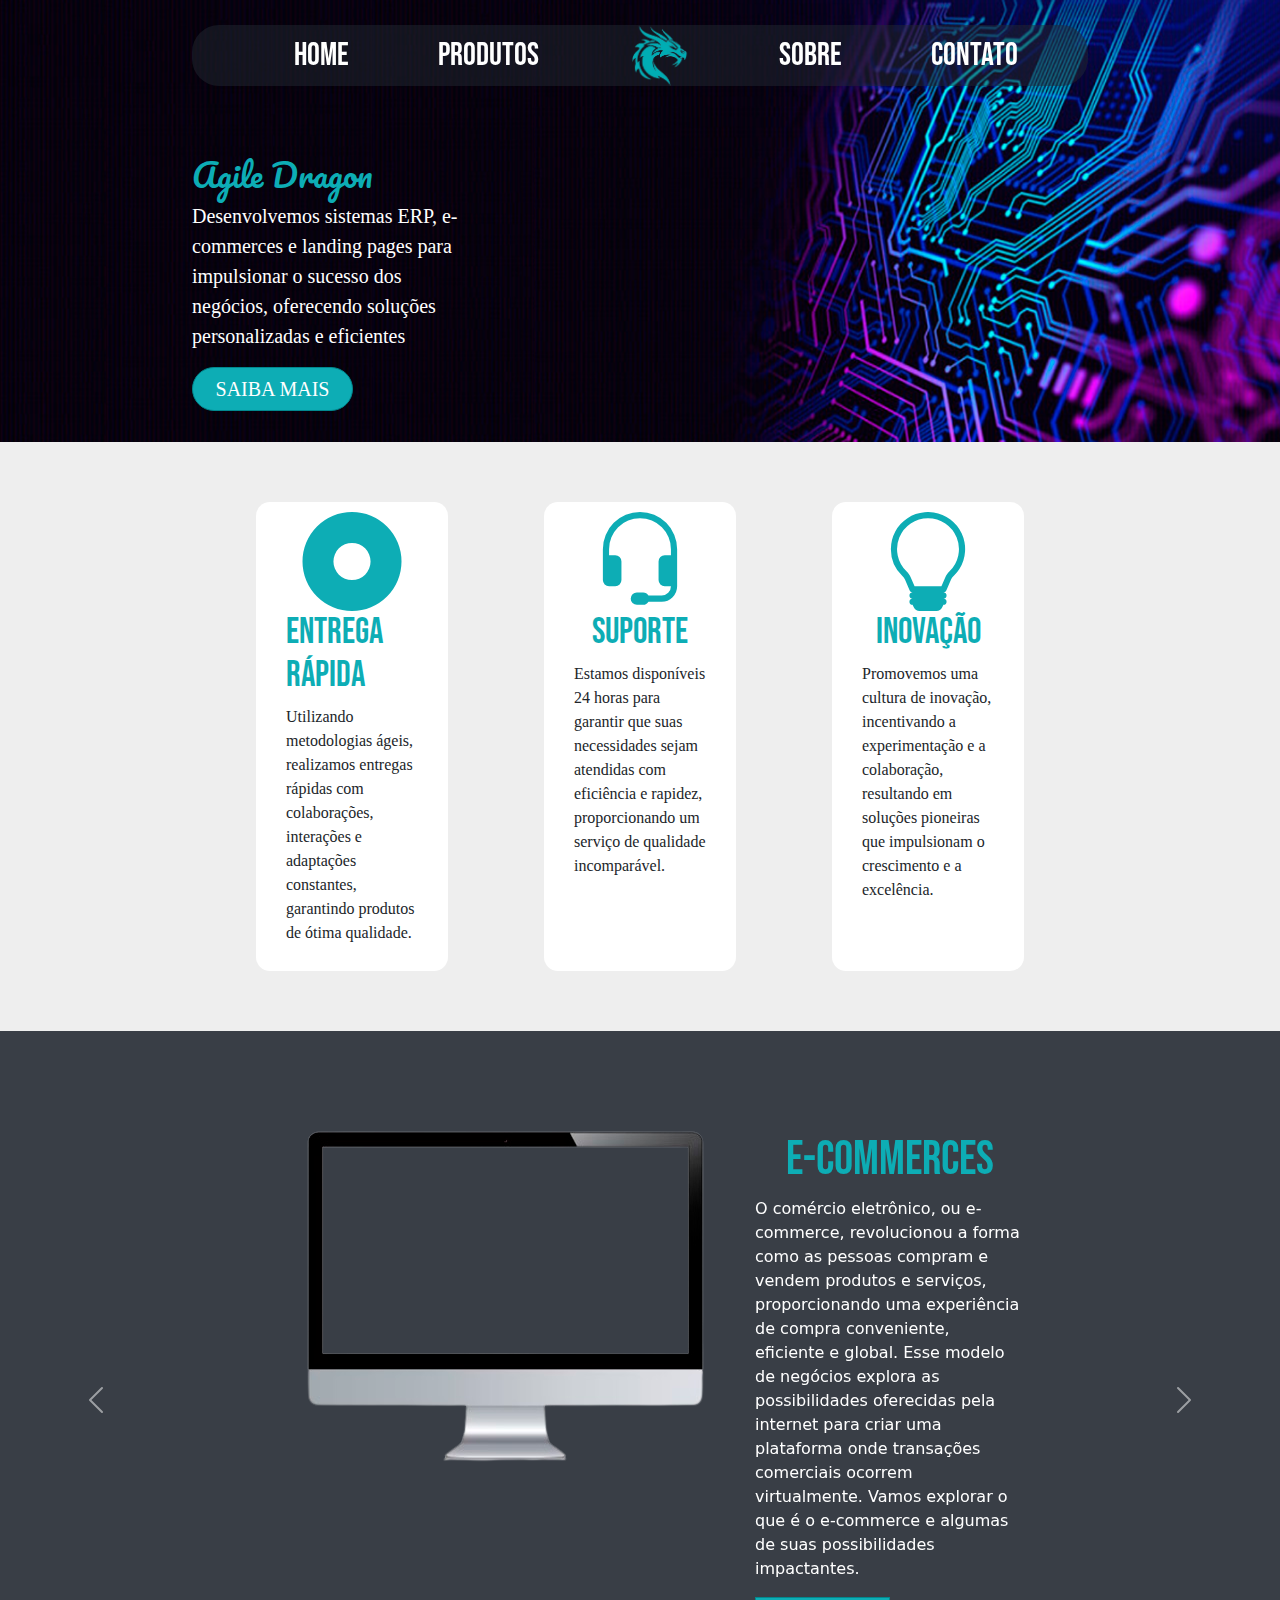
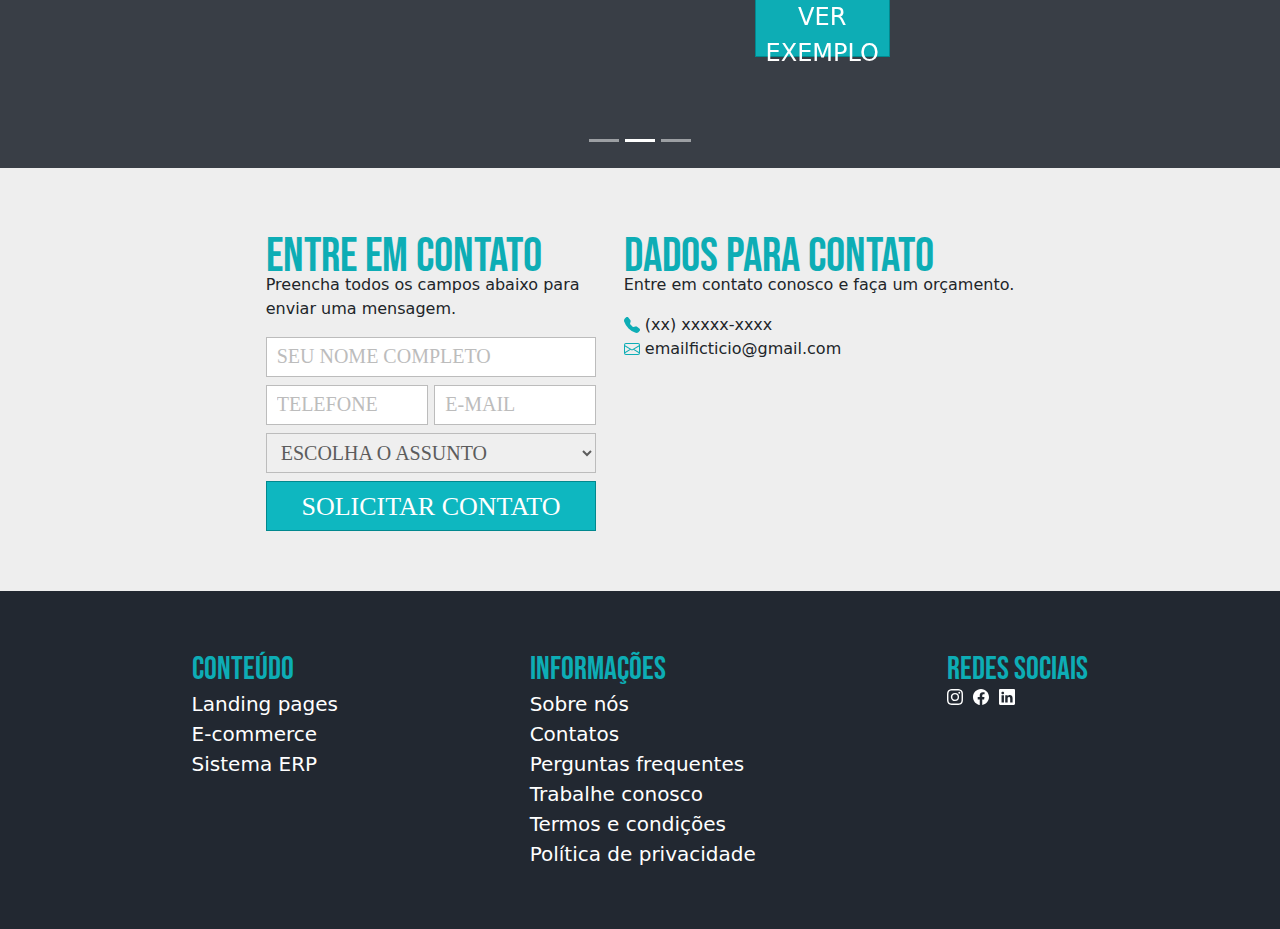
==== index.html @ b4a44581 "Update and rename index.php to index.html" ====
<!DOCTYPE html>
<html lang="en">
<head>
    <meta charset="UTF-8">
    <meta name="viewport" content="width=device-width, initial-scale=1.0">
    <meta http-equiv="X-UA-Compatible" content="ie=edge">
    <title>Agile Dragon</title>
    <link href="https://cdn.jsdelivr.net/npm/bootstrap@5.3.3/dist/css/bootstrap.min.css" rel="stylesheet" integrity="sha384-QWTKZyjpPEjISv5WaRU9OFeRpok6YctnYmDr5pNlyT2bRjXh0JMhjY6hW+ALEwIH" crossorigin="anonymous">
    <script src="https://cdn.jsdelivr.net/npm/bootstrap@5.3.3/dist/js/bootstrap.bundle.min.js" integrity="sha384-YvpcrYf0tY3lHB60NNkmXc5s9fDVZLESaAA55NDzOxhy9GkcIdslK1eN7N6jIeHz" crossorigin="anonymous"></script>
    <link href="indexStyle.css" rel="stylesheet">
    <link rel="icon" href="Images/MiniLogo.png" type="image/png">
    
</head>
<body style="background-color: #393E46">

    <section>
            <nav class="nav" id="navbar">
                <div class="menu_topo">
                    <ul>
                        <li class="menu" onclick="scrollToMiddle('section1')">HOME</li>
                        <li class="menu"  onclick="scrollToMiddle('section2')">PRODUTOS</li>
                        <li><img src="Images/MiniLogo.png" width="61px" height="61px"></li>
                        <li class="menu" onclick="scrollToMiddle('section3')">SOBRE</li>
                        <li class="menu" onclick="scrollToMiddle('section4')">CONTATO</li>
                    </ul>
                </div>
            </nav>

          
            <div class="banner-container" id="section1">
                <img src="Images/img_topo.png" width="100%">
                
                <div class="banner_esquerda">
                    <div class="position">
                        <header>
                            <h2>Agile Dragon</h2>
                            <p>Desenvolvemos sistemas ERP, e-commerces e landing pages para impulsionar o sucesso dos negócios, oferecendo soluções personalizadas e eficientes</p>
                            <button>SAIBA MAIS</button>
                        </header>
                    </div>
                </div>
            </div>  
    </section>

    <section class="meio_caracteristicas" id="section3">
        <div class="position_caracteristicas">
            <div style="animation: slideRIGHT 1s ease-out;">
                <svg xmlns="http://www.w3.org/2000/svg" width="104" height="99" fill="#0DADB5" class="bi bi-record-circle-fill" viewBox="0 0 16 16" id="icone1">
                    <path d="M16 8A8 8 0 1 1 0 8a8 8 0 0 1 16 0m-8 3a3 3 0 1 0 0-6 3 3 0 0 0 0 6"/>
                </svg>
                <h2>Entrega Rápida</h2>
                <p>Utilizando metodologias ágeis, realizamos entregas rápidas com colaborações, interações e adaptações constantes, garantindo produtos de ótima qualidade.</p>
            </div>
            <div style="animation: slideMID 1s ease-out;">
                <svg xmlns="http://www.w3.org/2000/svg" width="104" height="99" fill="#0DADB5" class="bi bi-headset" viewBox="0 0 16 16" id="icone2">
                    <path d="M8 1a5 5 0 0 0-5 5v1h1a1 1 0 0 1 1 1v3a1 1 0 0 1-1 1H3a1 1 0 0 1-1-1V6a6 6 0 1 1 12 0v6a2.5 2.5 0 0 1-2.5 2.5H9.366a1 1 0 0 1-.866.5h-1a1 1 0 1 1 0-2h1a1 1 0 0 1 .866.5H11.5A1.5 1.5 0 0 0 13 12h-1a1 1 0 0 1-1-1V8a1 1 0 0 1 1-1h1V6a5 5 0 0 0-5-5"/>
                  </svg>
                <h2>suporte</h2>
                <p>Estamos disponíveis 24 horas para garantir que suas necessidades sejam atendidas com eficiência e rapidez, proporcionando um serviço de qualidade incomparável.</p>
            </div>
            <div style="animation: slideLEFT 1s ease-out;">
                <svg xmlns="http://www.w3.org/2000/svg" width="104" height="99" fill="#0DADB5" class="bi bi-lightbulb" viewBox="0 0 16 16" id="icone3">
                    <path d="M2 6a6 6 0 1 1 10.174 4.31c-.203.196-.359.4-.453.619l-.762 1.769A.5.5 0 0 1 10.5 13a.5.5 0 0 1 0 1 .5.5 0 0 1 0 1l-.224.447a1 1 0 0 1-.894.553H6.618a1 1 0 0 1-.894-.553L5.5 15a.5.5 0 0 1 0-1 .5.5 0 0 1 0-1 .5.5 0 0 1-.46-.302l-.761-1.77a2 2 0 0 0-.453-.618A5.98 5.98 0 0 1 2 6m6-5a5 5 0 0 0-3.479 8.592c.263.254.514.564.676.941L5.83 12h4.342l.632-1.467c.162-.377.413-.687.676-.941A5 5 0 0 0 8 1"/>
                  </svg>
                <h2>INOVAÇÃO</h2>
                <p>Promovemos uma cultura de inovação, incentivando a experimentação e a colaboração, resultando em soluções pioneiras que impulsionam o crescimento e a excelência.</p>
            </div>
        </div>
    </section>

    <section class="carrosel" id="section2">
        <div id="carouselExampleIndicators" class="carousel slide">
            <div class="carousel-indicators">
              <button type="button" data-bs-target="#carouselExampleIndicators" data-bs-slide-to="0"  aria-current="true" aria-label="Slide 1"></button>
              <button type="button" data-bs-target="#carouselExampleIndicators" data-bs-slide-to="1" class="active" aria-label="Slide 2"></button>
              <button type="button" data-bs-target="#carouselExampleIndicators" data-bs-slide-to="2" aria-label="Slide 3"></button>
            </div>
            <div class="carousel-inner">
              <div class="carousel-item">
                <div class="controle_possitions_carrousel">
                    <div class="controlando_positons">
                        <div>
                            <img src="Images/computer_img.png">
                        </div>
                        <div>
                            <h2>SISTEMAS ERP</h2>
                            <P>O comércio eletrônico, ou e-commerce, revolucionou a forma como as pessoas compram e vendem produtos e serviços, proporcionando uma experiência de compra conveniente, eficiente e global. Esse modelo de negócios explora as possibilidades oferecidas pela internet para criar uma plataforma onde transações comerciais ocorrem virtualmente. Vamos explorar o que é o e-commerce e algumas de suas possibilidades impactantes.</P>
                            <button>VER EXEMPLO</button>
                        </div>
                    </div>
                </div>
              </div>
              <div class="carousel-item active">
                <div class="controle_possitions_carrousel">
                    <div class="controlando_positons">
                        <div>
                            <img src="Images/computer_img.png">
                        </div>
                        <div>
                            <h2>E-COMMERCES</h2>
                            <P>O comércio eletrônico, ou e-commerce, revolucionou a forma como as pessoas compram e vendem produtos e serviços, proporcionando uma experiência de compra conveniente, eficiente e global. Esse modelo de negócios explora as possibilidades oferecidas pela internet para criar uma plataforma onde transações comerciais ocorrem virtualmente. Vamos explorar o que é o e-commerce e algumas de suas possibilidades impactantes.</P>
                            <button>VER EXEMPLO</button>
                        </div>
                    </div>
                </div>
              </div>
              <div class="carousel-item">
                <div class="controle_possitions_carrousel">
                    <div class="controlando_positons">
                        <div>
                            <img src="Images/computer_img.png">
                        </div>
                        <div>
                            <h2>LANDING PAGES</h2>
                            <P>O comércio eletrônico, ou e-commerce, revolucionou a forma como as pessoas compram e vendem produtos e serviços, proporcionando uma experiência de compra conveniente, eficiente e global. Esse modelo de negócios explora as possibilidades oferecidas pela internet para criar uma plataforma onde transações comerciais ocorrem virtualmente. Vamos explorar o que é o e-commerce e algumas de suas possibilidades impactantes.</P>
                            <button>VER EXEMPLO</button>
                        </div>
                    </div>
                </div>
              </div>
            </div>
            <button class="carousel-control-prev" type="button" data-bs-target="#carouselExampleIndicators" data-bs-slide="prev">
              <span class="carousel-control-prev-icon" aria-hidden="true"></span>
              <span class="visually-hidden">Previous</span>
            </button>
            <button class="carousel-control-next" type="button" data-bs-target="#carouselExampleIndicators" data-bs-slide="next">
              <span class="carousel-control-next-icon" aria-hidden="true"></span>
              <span class="visually-hidden">Next</span>
            </button>
          </div>
    </section>

    <section class="dados_contatos">
        <div class="entre_em_contato">
            <h2>ENTRE EM CONTATO</h2>
            <p>Preencha todos os campos abaixo para enviar uma mensagem.</p>

            <form>
                <input placeholder="SEU NOME COMPLETO" class="input_nome_completo">
                <div>
                    <input placeholder="TELEFONE">
                    <input placeholder="E-MAIL">
                </div>
                <select>
                    <option selected>ESCOLHA O ASSUNTO</option>
                    <option>SISTEMA ERP</option>
                    <option>E-COMMERCE</option>
                    <option>LANDING PAGE</option>
                    <option>OUTROS...</option>
                </select>

                <button type="submit">SOLICITAR CONTATO</button>
            </form>
        </div>

        <div class="dados_para_contato">
                <h2>DADOS PARA CONTATO</h2>
                <p>Entre em contato conosco e faça um orçamento.</p>
                <p><svg xmlns="http://www.w3.org/2000/svg" width="16" height="16" fill="#0DADB5" class="bi bi-telephone-fill" viewBox="0 0 16 16">
                    <path fill-rule="evenodd" d="M1.885.511a1.745 1.745 0 0 1 2.61.163L6.29 2.98c.329.423.445.974.315 1.494l-.547 2.19a.68.68 0 0 0 .178.643l2.457 2.457a.68.68 0 0 0 .644.178l2.189-.547a1.75 1.75 0 0 1 1.494.315l2.306 1.794c.829.645.905 1.87.163 2.611l-1.034 1.034c-.74.74-1.846 1.065-2.877.702a18.6 18.6 0 0 1-7.01-4.42 18.6 18.6 0 0 1-4.42-7.009c-.362-1.03-.037-2.137.703-2.877z"/>
                </svg> (xx) xxxxx-xxxx<br>
                <svg xmlns="http://www.w3.org/2000/svg" width="16" height="16" fill="#0DADB5" class="bi bi-envelope" viewBox="0 0 16 16">
                    <path d="M0 4a2 2 0 0 1 2-2h12a2 2 0 0 1 2 2v8a2 2 0 0 1-2 2H2a2 2 0 0 1-2-2zm2-1a1 1 0 0 0-1 1v.217l7 4.2 7-4.2V4a1 1 0 0 0-1-1zm13 2.383-4.708 2.825L15 11.105zm-.034 6.876-5.64-3.471L8 9.583l-1.326-.795-5.64 3.47A1 1 0 0 0 2 13h12a1 1 0 0 0 .966-.741M1 11.105l4.708-2.897L1 5.383z"/>
                </svg> emailficticio@gmail.com</p>
        </div>
    </section>

    <section class="final" id="section4">
        <div>
            <h2>CONTEÚDO</h2>
            <p>Landing pages</p>
            <p>E-commerce</p>
            <p>Sistema ERP</p>
        </div>
        <div>
            <h2>INFORMAÇÕES</h2>
            <p>Sobre nós</p>
            <p>Contatos</p>
            <p>Perguntas frequentes</p>
            <p>Trabalhe conosco</p>
            <p>Termos e condições</p>
            <p>Política de privacidade</p>
        </div>
        <div>
            <h2>REDES SOCIAIS</h2>

            <div>
                <svg xmlns="http://www.w3.org/2000/svg" width="16" height="16" fill="#fff" class="bi bi-instagram" viewBox="0 0 16 16" id="instagram">
                    <path d="M8 0C5.829 0 5.556.01 4.703.048 3.85.088 3.269.222 2.76.42a3.9 3.9 0 0 0-1.417.923A3.9 3.9 0 0 0 .42 2.76C.222 3.268.087 3.85.048 4.7.01 5.555 0 5.827 0 8.001c0 2.172.01 2.444.048 3.297.04.852.174 1.433.372 1.942.205.526.478.972.923 1.417.444.445.89.719 1.416.923.51.198 1.09.333 1.942.372C5.555 15.99 5.827 16 8 16s2.444-.01 3.298-.048c.851-.04 1.434-.174 1.943-.372a3.9 3.9 0 0 0 1.416-.923c.445-.445.718-.891.923-1.417.197-.509.332-1.09.372-1.942C15.99 10.445 16 10.173 16 8s-.01-2.445-.048-3.299c-.04-.851-.175-1.433-.372-1.941a3.9 3.9 0 0 0-.923-1.417A3.9 3.9 0 0 0 13.24.42c-.51-.198-1.092-.333-1.943-.372C10.443.01 10.172 0 7.998 0zm-.717 1.442h.718c2.136 0 2.389.007 3.232.046.78.035 1.204.166 1.486.275.373.145.64.319.92.599s.453.546.598.92c.11.281.24.705.275 1.485.039.843.047 1.096.047 3.231s-.008 2.389-.047 3.232c-.035.78-.166 1.203-.275 1.485a2.5 2.5 0 0 1-.599.919c-.28.28-.546.453-.92.598-.28.11-.704.24-1.485.276-.843.038-1.096.047-3.232.047s-2.39-.009-3.233-.047c-.78-.036-1.203-.166-1.485-.276a2.5 2.5 0 0 1-.92-.598 2.5 2.5 0 0 1-.6-.92c-.109-.281-.24-.705-.275-1.485-.038-.843-.046-1.096-.046-3.233s.008-2.388.046-3.231c.036-.78.166-1.204.276-1.486.145-.373.319-.64.599-.92s.546-.453.92-.598c.282-.11.705-.24 1.485-.276.738-.034 1.024-.044 2.515-.045zm4.988 1.328a.96.96 0 1 0 0 1.92.96.96 0 0 0 0-1.92m-4.27 1.122a4.109 4.109 0 1 0 0 8.217 4.109 4.109 0 0 0 0-8.217m0 1.441a2.667 2.667 0 1 1 0 5.334 2.667 2.667 0 0 1 0-5.334"/>
                </svg>
                <svg xmlns="http://www.w3.org/2000/svg" width="16" height="16" fill="#fff" class="bi bi-facebook" viewBox="0 0 16 16" id="facebook">
                    <path d="M16 8.049c0-4.446-3.582-8.05-8-8.05C3.58 0-.002 3.603-.002 8.05c0 4.017 2.926 7.347 6.75 7.951v-5.625h-2.03V8.05H6.75V6.275c0-2.017 1.195-3.131 3.022-3.131.876 0 1.791.157 1.791.157v1.98h-1.009c-.993 0-1.303.621-1.303 1.258v1.51h2.218l-.354 2.326H9.25V16c3.824-.604 6.75-3.934 6.75-7.951"/>
                </svg>
                <svg xmlns="http://www.w3.org/2000/svg" width="16" height="16" fill="#fff" class="bi bi-linkedin" viewBox="0 0 16 16" id="linkedin">
                    <path d="M0 1.146C0 .513.526 0 1.175 0h13.65C15.474 0 16 .513 16 1.146v13.708c0 .633-.526 1.146-1.175 1.146H1.175C.526 16 0 15.487 0 14.854zm4.943 12.248V6.169H2.542v7.225zm-1.2-8.212c.837 0 1.358-.554 1.358-1.248-.015-.709-.52-1.248-1.342-1.248S2.4 3.226 2.4 3.934c0 .694.521 1.248 1.327 1.248zm4.908 8.212V9.359c0-.216.016-.432.08-.586.173-.431.568-.878 1.232-.878.869 0 1.216.662 1.216 1.634v3.865h2.401V9.25c0-2.22-1.184-3.252-2.764-3.252-1.274 0-1.845.7-2.165 1.193v.025h-.016l.016-.025V6.169h-2.4c.03.678 0 7.225 0 7.225z"/>
                </svg>
            </div>
        </div>
    </section>

    
    <link rel="preconnect" href="https://fonts.googleapis.com">
    <link rel="preconnect" href="https://fonts.gstatic.com" crossorigin>
    <link href="https://fonts.googleapis.com/css2?family=Bebas+Neue&display=swap" rel="stylesheet">
    <link rel="preconnect" href="https://fonts.googleapis.com">
    <link rel="preconnect" href="https://fonts.gstatic.com" crossorigin>
    <link href="https://fonts.googleapis.com/css2?family=Bebas+Neue&family=Pacifico&display=swap" rel="stylesheet">
    <link rel="preconnect" href="https://fonts.googleapis.com">
    <link rel="preconnect" href="https://fonts.gstatic.com" crossorigin>
    <link href="https://fonts.googleapis.com/css2?family=Bebas+Neue&family=Old+Standard+TT:ital,wght@0,400;0,700;1,400&family=Pacifico&display=swap" rel="stylesheet">
</body>
</html>

<script>
     let prevScrollPos = window.pageYOffset;
    
 window.onscroll = function() {
    let currentScrollPos = window.pageYOffset;

    if (prevScrollPos > currentScrollPos) {
        
       document.getElementById("navbar").style.top = "0"; 
       console.log('teste1')
        
    } else {
        if (currentScrollPos > 0) {
       document.getElementById("navbar").style.top = "-100px"; 
        }
    }

    prevScrollPos = currentScrollPos;
};

function scrollToMiddle(sectionId) {
            const section = document.getElementById(sectionId);

            if (section) {
                const offsetTop = section.offsetTop;
                const windowHeight = window.innerHeight;
                const middlePosition = offsetTop - (windowHeight / 2) + (section.clientHeight / 2);

                window.scrollTo({
                    top: middlePosition,
                    behavior: "smooth"
                });

                // Adicione uma classe para destacar visualmente a seção selecionada
                section.classList.add('selected-section');

                // Remova a classe após algum tempo (opcional)
                setTimeout(() => {
                    section.classList.remove('selected-section');
                }, 2000);  // Remover após 2 segundos (ajuste conforme necessário)
            }
        }
</script>
---- indexStyle.css ----
.bebas-neue-regular {
    font-family: "Bebas Neue", sans-serif;
    font-weight: 400;
    font-style: normal;
  }

.pacifico-regular {
    font-family: "Pacifico", cursive;
    font-weight: 400;
    font-style: normal;
} 

.old-standard tt-regular {
    font-family: "Old Standard TT", serif;
    font-weight: 400;
    font-style: normal;
  }
  

  @keyframes slideMID {
    from {
        transform: translateY(-50%);
        opacity: 0;
    }
    to {
        transform: translateY(0);
        opacity: 1;
    }
}

@keyframes slideRIGHT {
    from {
        transform: translateX(-50%);
        opacity: 0;
    }
    to {
        transform: translateX(0);
        opacity: 1;
    }
}

@keyframes slideLEFT {
    from {
        transform: translateX(50%);
        opacity: 0;
    }
    to {
        transform: translateX(0);
        opacity: 1;
    }
}

body::-webkit-scrollbar {
    width: 12px; /* Largura da barra de rolagem */
}

body::-webkit-scrollbar-thumb {
    background-color: #00ADB5; /* Cor da "thumb" (a parte móvel da barra de rolagem) */
    border-radius: 6px; /* Borda arredondada da "thumb" */
}

body::-webkit-scrollbar-track {
    background-color: #393E46; /* Cor de fundo da barra de rolagem */
    border-radius: 6px; /* Borda arredondada da área da barra de rolagem */
}


.nav {
    display: flex;
    align-items: center;
    justify-content: center;
    width: 100%;
    position: fixed;
    margin-top: 25px;
    z-index: 9999;
    transition: top 0.3s;
    top: 0;

    & div{
        display: flex;
        justify-content: space-between;
        align-items: center;
        background-color: rgb(34, 40, 49, 0.5);
        border-radius: 27px;
        padding: 0px 70px;
        width: 70%;
    }


    & div ul {
        display: flex;
        gap: 1rem;
        list-style: none;
        justify-content: space-between;
        width: 100%;
        margin: 0;
    }


    & li {
        position: relative; /* Adicionando posição relativa ao li */
        color: #fff;
        display: grid;
        place-content: center;
        margin: 0;
        font-size: 32px;
        font-family: "Bebas Neue";
        cursor: pointer;
    }

    & a {
        text-decoration: none;
        color: #fff;
        height: 40px;
    }

    & .menu::before {
        content: "";
        position: absolute;
        width: 100%;
        height: 2px;
        background: #0DADB5;
        border-radius: 5px;
        transform: scaleX(0);
        transition: all .5s ease;
        bottom: 10px;
        left: 0;
    }


    & .menu:hover::before {
        transform: scaleX(1);
    }
}

.banner-container {
    position: relative;


    & .banner_esquerda {
        position: absolute;
        display: flex;
        justify-content: center;
        top: 35%; /* centraliza verticalmente */
        left: 0; /* centraliza horizontalmente */
        color: #fff; /* ajuste conforme necessário */
        width: 100%;
    }

    & .position{
        width: 70%;
    }

    & header{
        width: 30%;
    }

    & h2{
        font-family: "pacifico";
        font-size: 32px;
        color: #0DADB5;
    }

    & p{
        font-family:  "Standard TT";
        font-size: 20px;
    }

    & button{
        font-size: 20px;
        font-family: "Standard TT";
        width: 161px;
        background-color: #0DADB5;
        height: 44px;
        border: 1px solid #01888E;
        color: white;
        border-radius: 22px;
    }
}

.meio_caracteristicas{
    background-color: #EEEEEE;
    display: flex;
    justify-content: center;
    width: 100%;
    padding: 60px 0px;

    & .position_caracteristicas{
        display: flex;
        justify-content: space-between;
        width: 60%;

        & div:hover{
            box-shadow: rgba(0, 0, 0, 0.24) 0px 3px 8px;
            transition: 300ms;

            & #icone1, #icone2, #icone3{
                transform: translateY(-10%);
                transition: 0.3s ease;

                filter: drop-shadow(1px 0px 4px #00000075);
            }

           

        }
   
        & div{
            background-color: white;
            padding: 10px 30px;
            display: flex;
            flex-direction: column;
            align-items: center;
            width: 25%;
            border-radius: 14px;
            transition: 300ms;
            cursor: default;

            & h2{
                color: #0DADB5;
                font-family: "Bebas Neue";
                font-size: 36px;
            }

            & p{
                font-size: 16px;
                font-family: "old standard TT";
                
            }
        }
    }

    & #icone1, #icone2, #icone3{
        transition: 0.3s ease;
        
    }

}

.controle_possitions_carrousel{
    display: flex;
    justify-content: center;
    align-items: center;

    & .controlando_positons{
        width: 60%;
        display: flex;
        justify-content: space-between;

        & div{
            padding: 100px 0px;

            & h2{
                text-align: center;
                color: #0DADB5;
                font-family: "Bebas Neue";
                font-size: 48px;
            }

            & p{
                color: #fff;
                
            }

            & button{
                width: 50%;
                background-color: #0DADB5;
                color: #fff;
                border: 1px solid #01888E;
                height: 60px;
                font-size: 24px;
            }
        }
    }
}

.dados_contatos{
    display: flex;
    justify-content: center;
    gap: 10px;
    background-color: #EEEEEE;
    padding: 60px;

    & h2{
        margin-bottom: 0px;
        font-family: "Bebas Neue";
        font-size: 48px;
        color: #0DADB5;
        height: 45px;
    }

    & .entre_em_contato{
        display: flex;
        flex-direction: column;
        width: 30%;

        & form{
            display: flex;
            flex-direction: column;
            justify-content: center;
            width: 95%;

            & button{
                font-size: 26px;
                width: 100%;
                height: 50px;
                font-family: "OLD STANDARD TT";
                padding: 5px;
                background-color: #0eb7c0;
                border: 1px solid #01888E;
                color: #fff;
                transition: 500ms;
            }

            & button:hover{
                background-color: #11d8e2;
                transition: 500ms;
            }

            & input:focus{
                outline: none;
            }
    
            & input{
                font-size: 20px;
                height: 40px;
                margin-bottom: 8px;
                border: 1px solid #BCBCBC;
                padding: 5px 10px;
                font-family: "OLD STANDARD TT";
                transition: border-color 0.3s;
            }

            & input::placeholder{
                color: #BCBCBC;
            }

            & select{
                font-size: 20px;
                height: 40px;
                margin-bottom: 8px;
                border: 1px solid #BCBCBC;
                padding: 5px 10px;
                font-family: "OLD STANDARD TT";
                transition: border-color 0.3s;
                color: #5c5c5c;
                cursor: pointer;
            }

            & div{
                display: flex;
                justify-content: space-between;
                flex-direction: row;
                width: 100%;
                

                & input{
                    width: 49%;
                }
            }
        }  
    }

    & .dados_para_contato{
        display: flex;
        flex-direction: column; 
        


        
    }
}

.final{
    background-color: #222831; 
    display: flex;
    justify-content: space-evenly;
    padding: 60px 0px;

    & h2{
        color: #0DADB5;
        font-family: "Bebas Neue";
        margin: 0;
    }

    & div{
        display: flex;
        flex-direction: column;

        & p{
            color: #fff;
            margin: 0;
            font-size: 20px;
            cursor: pointer;
            transition: 300ms;
        }

        & p:hover{
            color: #c4c4c4;
            transition: 300ms;
        }

        & div{
            display: flex;
            align-items: center;
            flex-direction: row;
            gap: 10px;

            & #instagram:hover{
                fill: #bc2a8d;
                transition: 300ms;
            }

            & #facebook:hover{
                fill: #1877f2;
                transition: 300ms;
            }

            & #linkedin:hover{
                fill: #0e76a8;
                transition: 300ms;
            }
        }
    }

}
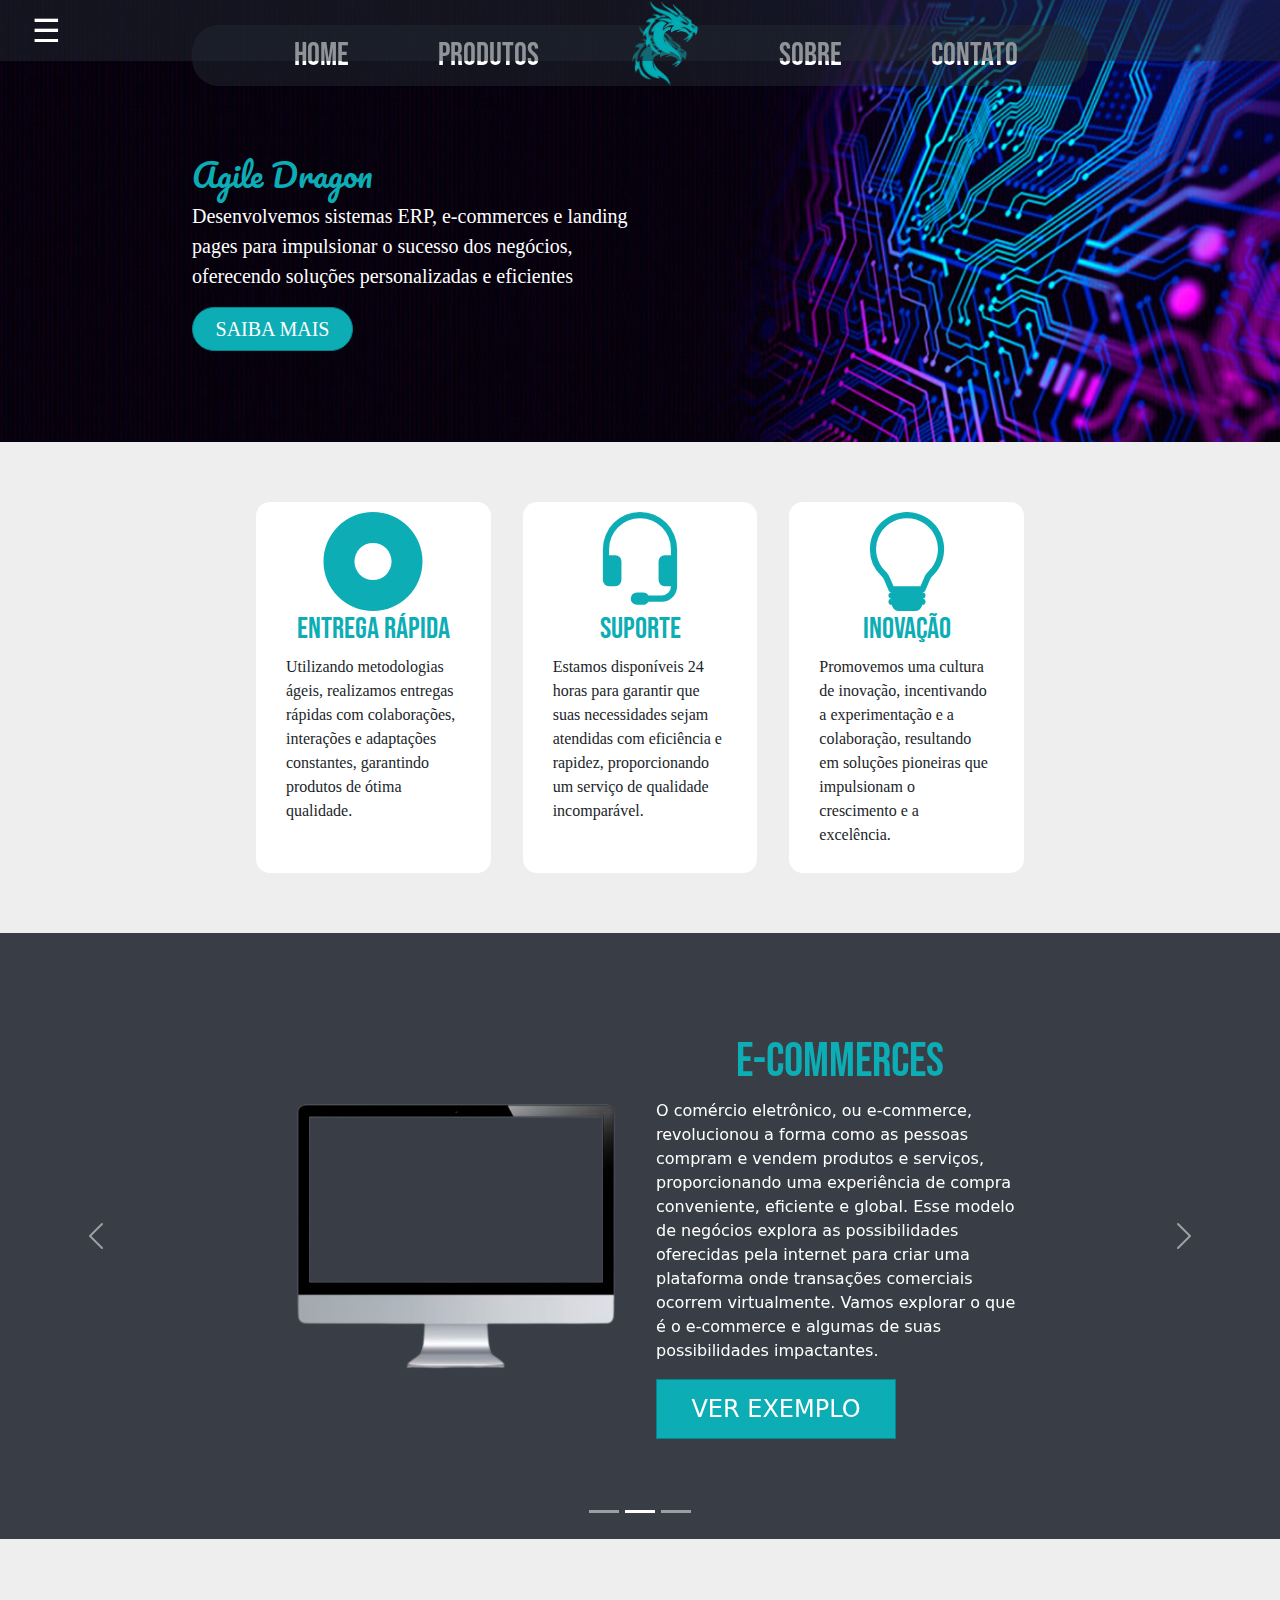
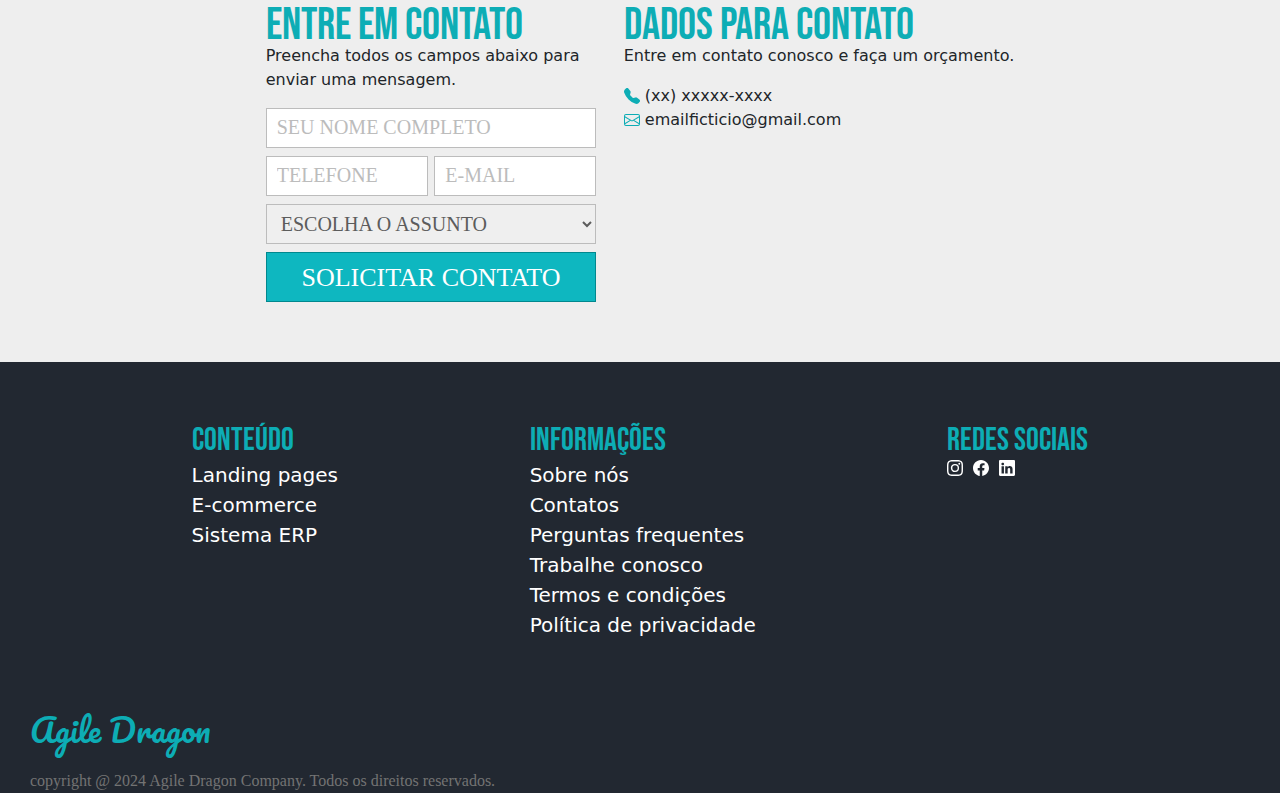
==== commit 4db6e156: "Update index.html" ====
--- a/index.html
+++ b/index.html
@@ -2,7 +2,7 @@
 <html lang="en">
 <head>
     <meta charset="UTF-8">
-    <meta name="viewport" content="width=device-width, initial-scale=1.0">
+    <meta name="viewport" content="width=device-width, user-scalable=yes, initial-scale=1.0, maximum-scale=10, minimum-scale=1.0">
     <meta http-equiv="X-UA-Compatible" content="ie=edge">
     <title>Agile Dragon</title>
     <link href="https://cdn.jsdelivr.net/npm/bootstrap@5.3.3/dist/css/bootstrap.min.css" rel="stylesheet" integrity="sha384-QWTKZyjpPEjISv5WaRU9OFeRpok6YctnYmDr5pNlyT2bRjXh0JMhjY6hW+ALEwIH" crossorigin="anonymous">
@@ -23,6 +23,25 @@
                         <li class="menu" onclick="scrollToMiddle('section3')">SOBRE</li>
                         <li class="menu" onclick="scrollToMiddle('section4')">CONTATO</li>
                     </ul>
+                </div>
+            </nav>
+
+            <nav class="nav_mobile" id="navbar_mobile">
+                <div class="menu_topo_mobile" id="navbar_mobile2">
+                    <ul>
+                        <li class="menu_mobile" style="font-size: 2em;" id="abrir_menu_lateral">☰</li>
+                        <li class="menu_mobile" style="flex-grow: 1;
+                        display: flex;
+                        align-items: center;
+                        justify-content: center;"><img src="Images/MiniLogo.png" width="61px" height="61px"></li>
+                    </ul>
+                </div>
+
+                <div class="nav-menu-lateral" id="menu_mobile">
+                    <li><button>HOME</button></li>
+                    <li><button>PRODUTOS</button></li>
+                    <li><button>SOBRE</button></li>
+                    <li><button>CONTATO</button></li>
                 </div>
             </nav>
 
@@ -44,21 +63,21 @@
 
     <section class="meio_caracteristicas" id="section3">
         <div class="position_caracteristicas">
-            <div style="animation: slideRIGHT 1s ease-out;">
+            <div class="card1">
                 <svg xmlns="http://www.w3.org/2000/svg" width="104" height="99" fill="#0DADB5" class="bi bi-record-circle-fill" viewBox="0 0 16 16" id="icone1">
                     <path d="M16 8A8 8 0 1 1 0 8a8 8 0 0 1 16 0m-8 3a3 3 0 1 0 0-6 3 3 0 0 0 0 6"/>
                 </svg>
                 <h2>Entrega Rápida</h2>
                 <p>Utilizando metodologias ágeis, realizamos entregas rápidas com colaborações, interações e adaptações constantes, garantindo produtos de ótima qualidade.</p>
             </div>
-            <div style="animation: slideMID 1s ease-out;">
+            <div class="card2">
                 <svg xmlns="http://www.w3.org/2000/svg" width="104" height="99" fill="#0DADB5" class="bi bi-headset" viewBox="0 0 16 16" id="icone2">
                     <path d="M8 1a5 5 0 0 0-5 5v1h1a1 1 0 0 1 1 1v3a1 1 0 0 1-1 1H3a1 1 0 0 1-1-1V6a6 6 0 1 1 12 0v6a2.5 2.5 0 0 1-2.5 2.5H9.366a1 1 0 0 1-.866.5h-1a1 1 0 1 1 0-2h1a1 1 0 0 1 .866.5H11.5A1.5 1.5 0 0 0 13 12h-1a1 1 0 0 1-1-1V8a1 1 0 0 1 1-1h1V6a5 5 0 0 0-5-5"/>
                   </svg>
                 <h2>suporte</h2>
                 <p>Estamos disponíveis 24 horas para garantir que suas necessidades sejam atendidas com eficiência e rapidez, proporcionando um serviço de qualidade incomparável.</p>
             </div>
-            <div style="animation: slideLEFT 1s ease-out;">
+            <div class="card3">
                 <svg xmlns="http://www.w3.org/2000/svg" width="104" height="99" fill="#0DADB5" class="bi bi-lightbulb" viewBox="0 0 16 16" id="icone3">
                     <path d="M2 6a6 6 0 1 1 10.174 4.31c-.203.196-.359.4-.453.619l-.762 1.769A.5.5 0 0 1 10.5 13a.5.5 0 0 1 0 1 .5.5 0 0 1 0 1l-.224.447a1 1 0 0 1-.894.553H6.618a1 1 0 0 1-.894-.553L5.5 15a.5.5 0 0 1 0-1 .5.5 0 0 1 0-1 .5.5 0 0 1-.46-.302l-.761-1.77a2 2 0 0 0-.453-.618A5.98 5.98 0 0 1 2 6m6-5a5 5 0 0 0-3.479 8.592c.263.254.514.564.676.941L5.83 12h4.342l.632-1.467c.162-.377.413-.687.676-.941A5 5 0 0 0 8 1"/>
                   </svg>
@@ -79,10 +98,10 @@
               <div class="carousel-item">
                 <div class="controle_possitions_carrousel">
                     <div class="controlando_positons">
-                        <div>
+                        <div class="box-img">
                             <img src="Images/computer_img.png">
                         </div>
-                        <div>
+                        <div class="box-text-img">
                             <h2>SISTEMAS ERP</h2>
                             <P>O comércio eletrônico, ou e-commerce, revolucionou a forma como as pessoas compram e vendem produtos e serviços, proporcionando uma experiência de compra conveniente, eficiente e global. Esse modelo de negócios explora as possibilidades oferecidas pela internet para criar uma plataforma onde transações comerciais ocorrem virtualmente. Vamos explorar o que é o e-commerce e algumas de suas possibilidades impactantes.</P>
                             <button>VER EXEMPLO</button>
@@ -93,10 +112,10 @@
               <div class="carousel-item active">
                 <div class="controle_possitions_carrousel">
                     <div class="controlando_positons">
-                        <div>
+                        <div class="box-img" >
                             <img src="Images/computer_img.png">
                         </div>
-                        <div>
+                        <div class="box-text-img">
                             <h2>E-COMMERCES</h2>
                             <P>O comércio eletrônico, ou e-commerce, revolucionou a forma como as pessoas compram e vendem produtos e serviços, proporcionando uma experiência de compra conveniente, eficiente e global. Esse modelo de negócios explora as possibilidades oferecidas pela internet para criar uma plataforma onde transações comerciais ocorrem virtualmente. Vamos explorar o que é o e-commerce e algumas de suas possibilidades impactantes.</P>
                             <button>VER EXEMPLO</button>
@@ -107,10 +126,10 @@
               <div class="carousel-item">
                 <div class="controle_possitions_carrousel">
                     <div class="controlando_positons">
-                        <div>
+                        <div class="box-img">
                             <img src="Images/computer_img.png">
                         </div>
-                        <div>
+                        <div class="box-text-img">
                             <h2>LANDING PAGES</h2>
                             <P>O comércio eletrônico, ou e-commerce, revolucionou a forma como as pessoas compram e vendem produtos e serviços, proporcionando uma experiência de compra conveniente, eficiente e global. Esse modelo de negócios explora as possibilidades oferecidas pela internet para criar uma plataforma onde transações comerciais ocorrem virtualmente. Vamos explorar o que é o e-commerce e algumas de suas possibilidades impactantes.</P>
                             <button>VER EXEMPLO</button>
@@ -149,7 +168,7 @@
                     <option>OUTROS...</option>
                 </select>
 
-                <button type="submit">SOLICITAR CONTATO</button>
+                <button type="submit" class="btn_form">SOLICITAR CONTATO</button>
             </form>
         </div>
 
@@ -196,7 +215,14 @@
                 </svg>
             </div>
         </div>
-    </section>
+
+        
+    </section>
+
+    <div class="footer_final">
+        <h2>Agile Dragon</h2>
+        <p>copyright @ 2024 Agile Dragon Company. Todos os direitos reservados.</p>
+    </div>
 
     
     <link rel="preconnect" href="https://fonts.googleapis.com">
@@ -220,11 +246,15 @@
     if (prevScrollPos > currentScrollPos) {
         
        document.getElementById("navbar").style.top = "0"; 
-       console.log('teste1')
+       document.getElementById("navbar_mobile").style.top = "0"; 
+       
+       document.getElementById("navbar_mobile2").style.top = "0"; 
         
     } else {
         if (currentScrollPos > 0) {
        document.getElementById("navbar").style.top = "-100px"; 
+       document.getElementById("navbar_mobile").style.top = "-100px"; 
+       document.getElementById("navbar_mobile2").style.top = "-100px"; 
         }
     }
 
@@ -253,4 +283,34 @@
                 }, 2000);  // Remover após 2 segundos (ajuste conforme necessário)
             }
         }
+
+   menu_lateral_mobile = document.getElementById("menu_mobile")
+   btn_dropdown = document.getElementById("abrir_menu_lateral");
+
+   function menu() {
+    if (menu_lateral_mobile.style.visibility === 'hidden' || menu_lateral_mobile.style.visibility === '') {
+        menu_lateral_mobile.style.visibility = "visible";
+        setTimeout(function() {
+            menu_lateral_mobile.style.transform = "translateX(0%)";
+        }, 200);
+    } else {
+        setTimeout(function() {
+            menu_lateral_mobile.style.visibility = 'hidden';
+        }, 200);
+        menu_lateral_mobile.style.transform = "translateX(-100%)";
+    }
+}
+
+btn_dropdown.addEventListener("click", menu);
+
+   document.addEventListener("click", function(event) {
+    if (!menu_lateral_mobile.contains(event.target) && event.target !== btn_dropdown) {
+        if (menu_lateral_mobile.style.visibility === 'visible') {
+            setTimeout(function() {
+                menu_lateral_mobile.style.visibility = 'hidden';
+            }, 200);
+            menu_lateral_mobile.style.transform = "translateX(-100%)";
+        }
+    }
+});
 </script>
--- a/indexStyle.css
+++ b/indexStyle.css
@@ -152,7 +152,7 @@
     }
 
     & header{
-        width: 30%;
+        width: 29em;
     }
 
     & h2{
@@ -189,6 +189,7 @@
         display: flex;
         justify-content: space-between;
         width: 60%;
+        gap: 2em;
 
         & div:hover{
             box-shadow: rgba(0, 0, 0, 0.24) 0px 3px 8px;
@@ -211,7 +212,7 @@
             display: flex;
             flex-direction: column;
             align-items: center;
-            width: 25%;
+            width: 20em;
             border-radius: 14px;
             transition: 300ms;
             cursor: default;
@@ -219,7 +220,8 @@
             & h2{
                 color: #0DADB5;
                 font-family: "Bebas Neue";
-                font-size: 36px;
+                font-size: 1.9em;
+                text-align: center;
             }
 
             & p{
@@ -246,6 +248,16 @@
         width: 60%;
         display: flex;
         justify-content: space-between;
+
+        & img{
+            width: 25em;
+        }
+
+        & .box-img{
+            display: flex;
+            align-items: center;
+            justify-content: center;
+        }
 
         & div{
             padding: 100px 0px;
@@ -263,7 +275,7 @@
             }
 
             & button{
-                width: 50%;
+                width: 10em;
                 background-color: #0DADB5;
                 color: #fff;
                 border: 1px solid #01888E;
@@ -284,7 +296,7 @@
     & h2{
         margin-bottom: 0px;
         font-family: "Bebas Neue";
-        font-size: 48px;
+        font-size: 45px;
         color: #0DADB5;
         height: 45px;
     }
@@ -299,23 +311,6 @@
             flex-direction: column;
             justify-content: center;
             width: 95%;
-
-            & button{
-                font-size: 26px;
-                width: 100%;
-                height: 50px;
-                font-family: "OLD STANDARD TT";
-                padding: 5px;
-                background-color: #0eb7c0;
-                border: 1px solid #01888E;
-                color: #fff;
-                transition: 500ms;
-            }
-
-            & button:hover{
-                background-color: #11d8e2;
-                transition: 500ms;
-            }
 
             & input:focus{
                 outline: none;
@@ -423,4 +418,344 @@
         }
     }
 
-}+}
+
+.card1{
+    animation: slideRIGHT 1s ease-out;
+}
+
+.card2{
+    animation: slideMID 1s ease-out;
+}
+
+.card3{
+    animation: slideLEFT 1s ease-out;
+}
+
+.btn_form{
+    font-size: 26px;
+    width: 100%;
+    height: 50px;
+    font-family: "OLD STANDARD TT";
+    padding: 5px;
+    background-color: #0eb7c0;
+    border: 1px solid #01888E;
+    color: #fff;
+    transition: 500ms;
+}
+
+.menu_topo_mobile{
+    background-color: rgb(34, 40, 49, 0.5);
+    position: fixed;
+    z-index: 999999;
+    top: 0;
+    width: 100%;
+    transition: top 0.3s;
+    & ul{
+            display: flex;
+            justify-content: space-between;
+            align-items: center;
+            color: white;
+            margin-bottom: 0;
+    }
+}
+
+.menu_mobile{
+    width: auto;
+    list-style: none;
+    transition: top 0.3s;
+}
+
+
+.nav-menu-lateral{
+    display: block;
+    list-style: none;
+    position: fixed;
+    top: 61px;
+    z-index: 99999;
+    width: 90%;
+    background-color: #393E46;
+    height: 100%;
+    border-right: 2px solid #171718;
+    visibility: hidden;
+    transition: transform 0.3s ease;
+    transform: translateX(-100%);
+
+}
+
+.nav-menu-lateral button{
+    width: 100%;
+    height: 3em;
+    font-family: "Bebas neue";
+    font-size: 2em;
+    border: none;
+    border-bottom: 2px solid  #171718;
+    background-color: #222831;
+    color: #fff;
+}
+
+.footer_final{
+    padding-left: 30px;
+    background-color: #222831;
+
+    & h2{
+        color: #0DADB5;
+        font-family: "Pacifico";
+        margin-bottom: 0;
+        padding-top: 10px;
+
+    }
+
+    & p{
+        color: #737373;
+        padding-top: 20px;
+        font-family: "Old Standard TTh";
+        margin-bottom: 0;
+    }
+}
+
+@media (min-width: 320px) and (max-width: 480px){
+    .card1{
+        animation: slideMID 1s ease-out;
+    }
+    
+    .card2{
+        animation: slideMID 1s ease-out;
+    }
+    
+    .card3{
+        animation: slideMID 1s ease-out;
+    }
+
+    .final{
+        flex-direction: column;
+        gap: 50px;
+        justify-content: center;
+        align-items: center;
+        padding-top: 20px;
+        border-bottom: 1px solid #484B50;
+        padding-bottom: 20px;
+
+        & div{
+            width: 60%;
+            text-align: center;
+            align-items: center;
+            justify-content: center;
+        }
+    }
+
+    header{
+        width:  15em !important;
+    }
+    .nav{
+        display: none;
+    }
+
+    .banner-container{
+
+        & img{
+            width: 120%;
+            content: url('Images/imgtoporemote.png');
+        }
+
+        & .banner_esquerda {
+            top: 25%;
+        }
+    }
+
+    & .controlando_positons{
+        justify-content: center;
+        flex-direction: column;
+
+        & button{
+            width: 100% !important;
+        }
+        
+        & .box-img{
+            padding-bottom: 0 !important;
+        }
+    }
+
+    .box-text-img{
+        padding-top: 0;
+    }
+
+    .dados_contatos{
+        flex-direction: column-reverse;
+
+        & h2{
+            font-size: 30px;
+        }
+    }
+
+    .dados_para_contato{
+        border-bottom: 1px solid black;
+    }
+
+    .entre_em_contato{
+        width: 100% !important;
+
+        & input{
+            font-size: 12px !important;
+        }
+
+        & select {
+            font-size: 12px !important;
+        }
+    }
+
+    .position_caracteristicas{
+        width: 100% !important;
+        align-items: center;
+        flex-direction: column;
+    }
+
+    .btn_form{
+        font-size: 15px;
+    }
+}
+
+@media (min-width: 481px) and (max-width: 768px){
+
+    .card1{
+        animation: slideMID 1s ease-out;
+    }
+    
+    .card2{
+        animation: slideMID 1s ease-out;
+    }
+    
+    .card3{
+        animation: slideMID 1s ease-out;
+    }
+
+    .final{
+        flex-direction: column;
+        gap: 50px;
+        justify-content: center;
+        align-items: center;
+        padding-top: 20px;
+        border-bottom: 1px solid #484B50;
+        padding-bottom: 20px;
+
+        & div{
+            width: 60%;
+            text-align: center;
+            align-items: center;
+            justify-content: center;
+        }
+    }
+
+    header{
+        width:  19em !important;
+    }
+    .nav{
+        display: none;
+    }
+
+    .banner-container{
+
+        & img{
+            content: url('Images/imgtoporemote.png');
+        }
+
+        & .banner_esquerda {
+            top: 25%;
+        }
+    }
+
+    & .controlando_positons{
+        justify-content: center;
+        flex-direction: column;
+
+        & button{
+            width: 100% !important;
+        }
+        
+        & .box-img{
+            padding-bottom: 0 !important;
+        }
+    }
+
+    .box-text-img{
+        padding-top: 0;
+    }
+
+    .dados_contatos{
+        flex-direction: column-reverse;
+    }
+
+    .dados_para_contato{
+        border-bottom: 1px solid black;
+    }
+
+    .entre_em_contato{
+        width: 100% !important;
+    }
+
+    .position_caracteristicas{
+        width: 100% !important;
+        align-items: center;
+        flex-direction: column;
+    }
+
+}
+
+@media (min-width: 769px) and (max-width: 1024px){
+
+    .entre_em_contato{
+        width: 60% !important;
+    }
+
+    .controle_possitions_carrousel{
+        & .controlando_positons{
+            justify-content: center;
+            flex-direction: column;
+
+            & button{
+                width: 100% !important;
+            }
+            
+            & .box-img{
+                padding-bottom: 0;
+            }
+        }
+    }
+    .btn_form {
+       font-size: 1.3em;  
+    }
+
+    .position_caracteristicas{
+       width: 90% !important;
+    }
+
+    .nav{
+        & div{
+            padding: 0px 30px !important;
+
+            & ul{
+                padding: 0;
+            }
+        }
+    }
+
+    .banner-container{
+
+        & header{
+            width: 38em;
+        }
+        & p{
+            font-size: 15px !important;
+        }
+    }
+}
+
+@media (min-width: 1025px) and (max-width: 1200px){
+    .btn_form {
+       font-size: 1.3em;  
+    }
+
+    .position_caracteristicas{
+       width: 80% !important;
+    }
+}
